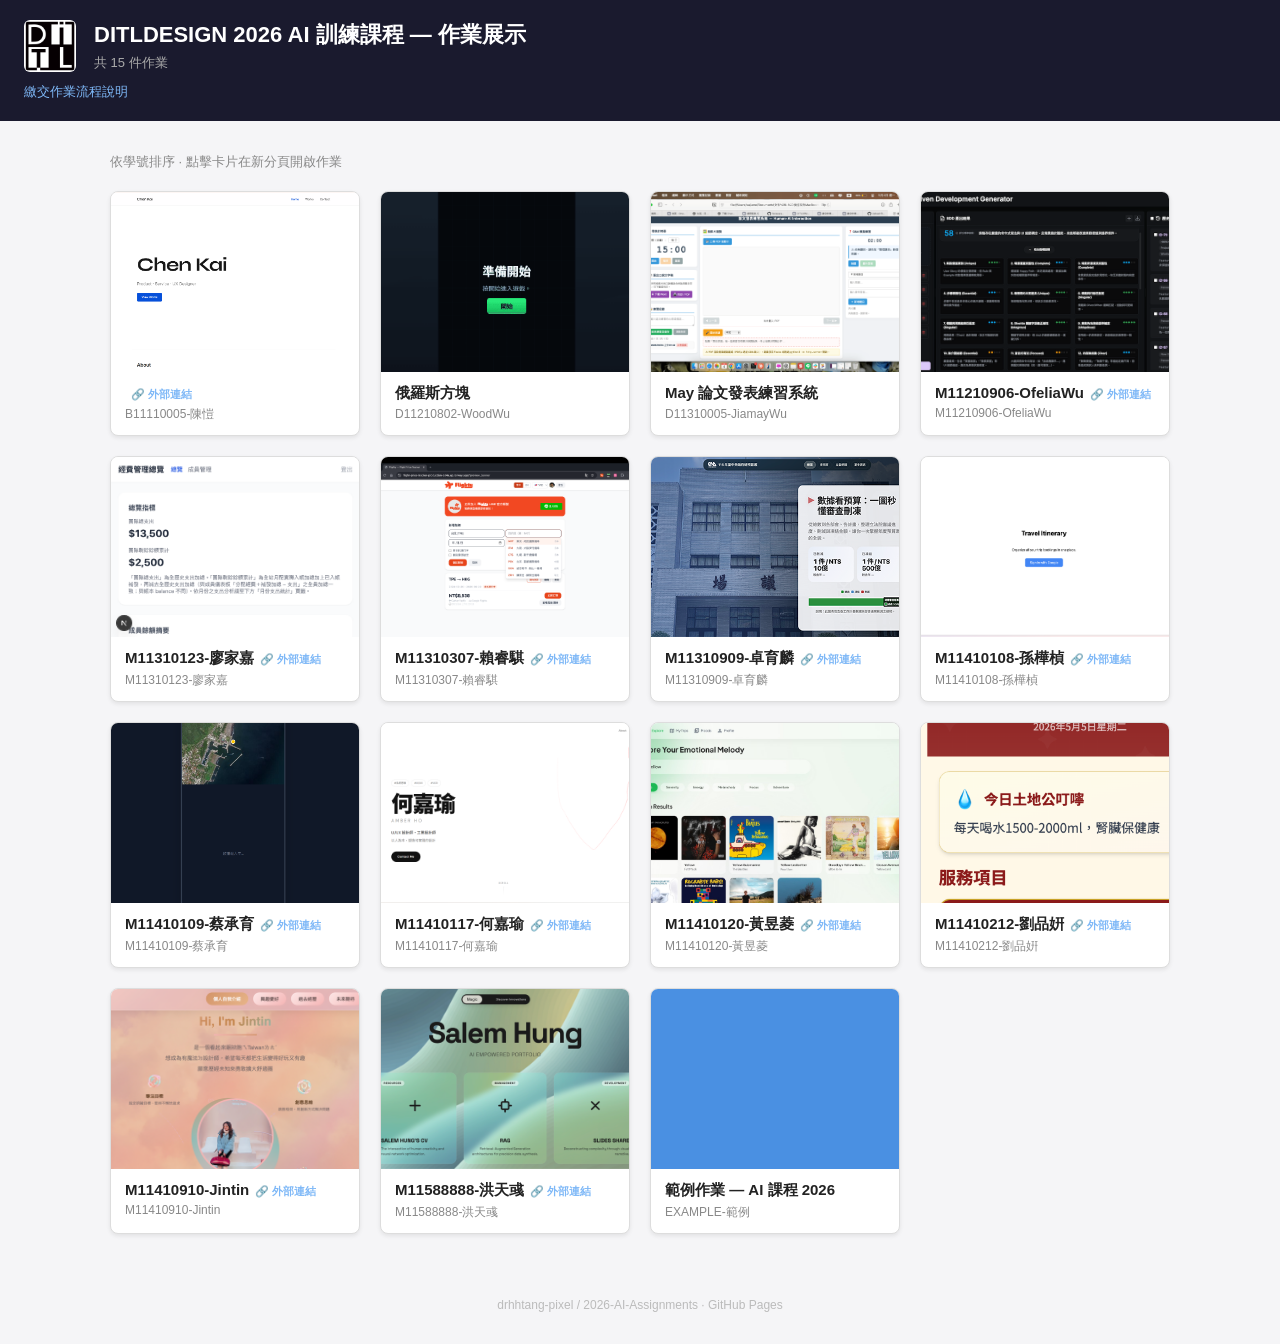
==== index.html @ 0e060fd6 "deploy: 17bbe5e4286318bedfdc7951fdcda284e363d14b" ====
<!DOCTYPE html>
<html lang="zh-Hant">
<head>
  <meta charset="UTF-8">
  <meta name="viewport" content="width=device-width,initial-scale=1">
  <title>DITLDESIGN 2026 AI 訓練課程 — 作業展示</title>
  <style>
    *, *::before, *::after { box-sizing: border-box; margin: 0; padding: 0; }
    body { font-family: -apple-system, BlinkMacSystemFont, "Segoe UI", sans-serif; background: #f5f5f7; color: #333; min-height: 100vh; }
    header { background: #1a1a2e; color: #fff; padding: 20px 24px; }
    header .header-inner { display: flex; align-items: center; gap: 18px; }
    header .logo { width: 52px; height: 52px; border-radius: 6px; flex-shrink: 0; }
    header .header-text h1 { font-size: 22px; font-weight: 700; margin-bottom: 4px; }
    header .header-text p { font-size: 13px; color: #aaa; }
    header nav { margin-top: 10px; }
    header nav a { color: #7eb8f7; font-size: 13px; text-decoration: none; margin-right: 20px; }
    header nav a:hover { text-decoration: underline; }
    main { max-width: 1100px; margin: 32px auto; padding: 0 20px; }
    .meta { font-size: 13px; color: #888; margin-bottom: 20px; }
    .grid { display: grid; grid-template-columns: repeat(auto-fill, minmax(240px, 1fr)); gap: 20px; }
    .empty { text-align: center; padding: 60px 20px; color: #aaa; font-size: 15px; }
    footer { text-align: center; padding: 32px 20px; font-size: 12px; color: #bbb; }
  </style>
</head>
<body>
  <header>
    <div class="header-inner">
      <img src="assets/logo.jpg" alt="DITLDESIGN" class="logo">
      <div class="header-text">
        <h1>DITLDESIGN 2026 AI 訓練課程 — 作業展示</h1>
        <p>共 15 件作業</p>
      </div>
    </div>
    <nav>
      <a href="git-guide.html">繳交作業流程說明</a>
    </nav>
  </header>
  <main>
    <p class="meta">依學號排序 · 點擊卡片在新分頁開啟作業</p>
    <div class="grid">
    <div style="border:1px solid #ddd;border-radius:8px;overflow:hidden;background:#fff;box-shadow:0 2px 4px rgba(0,0,0,.08);">
      <a href="https://chen-kai-cv-website-version-2.vercel.app" target="_blank" rel="noopener" style="display:block;text-decoration:none;color:inherit;">
        <img src="submissions/B11110005-陳愷/thumbnail.png" alt=" " style="width:100%;height:180px;object-fit:cover;display:block;">
        <div style="padding:12px 14px;">
          <div style="font-size:15px;font-weight:600;margin-bottom:4px;color:#222;"> <span style="font-size:11px;color:#7eb8f7;margin-left:6px;">🔗 外部連結</span></div>
          <div style="font-size:12px;color:#888;">B11110005-陳愷</div>
        </div>
      </a>
    </div>

    <div style="border:1px solid #ddd;border-radius:8px;overflow:hidden;background:#fff;box-shadow:0 2px 4px rgba(0,0,0,.08);">
      <a href="submissions/D11210802-WoodWu/index.html" target="_blank" rel="noopener" style="display:block;text-decoration:none;color:inherit;">
        <img src="submissions/D11210802-WoodWu/thumbnail.png" alt="&#20420;&#32645;&#26031;&#26041;&#22602;" style="width:100%;height:180px;object-fit:cover;display:block;">
        <div style="padding:12px 14px;">
          <div style="font-size:15px;font-weight:600;margin-bottom:4px;color:#222;">&#20420;&#32645;&#26031;&#26041;&#22602;</div>
          <div style="font-size:12px;color:#888;">D11210802-WoodWu</div>
        </div>
      </a>
    </div>

    <div style="border:1px solid #ddd;border-radius:8px;overflow:hidden;background:#fff;box-shadow:0 2px 4px rgba(0,0,0,.08);">
      <a href="submissions/D11310005-JiamayWu/index.html" target="_blank" rel="noopener" style="display:block;text-decoration:none;color:inherit;">
        <img src="submissions/D11310005-JiamayWu/thumbnail.png" alt="May 論文發表練習系統" style="width:100%;height:180px;object-fit:cover;display:block;">
        <div style="padding:12px 14px;">
          <div style="font-size:15px;font-weight:600;margin-bottom:4px;color:#222;">May 論文發表練習系統</div>
          <div style="font-size:12px;color:#888;">D11310005-JiamayWu</div>
        </div>
      </a>
    </div>

    <div style="border:1px solid #ddd;border-radius:8px;overflow:hidden;background:#fff;box-shadow:0 2px 4px rgba(0,0,0,.08);">
      <a href="https://bdd-qa-assessment2605.onrender.com" target="_blank" rel="noopener" style="display:block;text-decoration:none;color:inherit;">
        <img src="submissions/M11210906-OfeliaWu/thumbnail.png" alt="M11210906-OfeliaWu" style="width:100%;height:180px;object-fit:cover;display:block;">
        <div style="padding:12px 14px;">
          <div style="font-size:15px;font-weight:600;margin-bottom:4px;color:#222;">M11210906-OfeliaWu<span style="font-size:11px;color:#7eb8f7;margin-left:6px;">🔗 外部連結</span></div>
          <div style="font-size:12px;color:#888;">M11210906-OfeliaWu</div>
        </div>
      </a>
    </div>

    <div style="border:1px solid #ddd;border-radius:8px;overflow:hidden;background:#fff;box-shadow:0 2px 4px rgba(0,0,0,.08);">
      <a href="https://team-budget-202605.vercel.app/login" target="_blank" rel="noopener" style="display:block;text-decoration:none;color:inherit;">
        <img src="submissions/M11310123-廖家嘉/thumbnail.png" alt="M11310123-廖家嘉" style="width:100%;height:180px;object-fit:cover;display:block;">
        <div style="padding:12px 14px;">
          <div style="font-size:15px;font-weight:600;margin-bottom:4px;color:#222;">M11310123-廖家嘉<span style="font-size:11px;color:#7eb8f7;margin-left:6px;">🔗 外部連結</span></div>
          <div style="font-size:12px;color:#888;">M11310123-廖家嘉</div>
        </div>
      </a>
    </div>

    <div style="border:1px solid #ddd;border-radius:8px;overflow:hidden;background:#fff;box-shadow:0 2px 4px rgba(0,0,0,.08);">
      <a href="https://flight-price-tracker-production-e34e.up.railway.app/" target="_blank" rel="noopener" style="display:block;text-decoration:none;color:inherit;">
        <img src="submissions/M11310307-賴睿騏/thumbnail.png" alt="M11310307-賴睿騏" style="width:100%;height:180px;object-fit:cover;display:block;">
        <div style="padding:12px 14px;">
          <div style="font-size:15px;font-weight:600;margin-bottom:4px;color:#222;">M11310307-賴睿騏<span style="font-size:11px;color:#7eb8f7;margin-left:6px;">🔗 外部連結</span></div>
          <div style="font-size:12px;color:#888;">M11310307-賴睿騏</div>
        </div>
      </a>
    </div>

    <div style="border:1px solid #ddd;border-radius:8px;overflow:hidden;background:#fff;box-shadow:0 2px 4px rgba(0,0,0,.08);">
      <a href="https://ke22.github.io/20260310_govBudget/" target="_blank" rel="noopener" style="display:block;text-decoration:none;color:inherit;">
        <img src="submissions/M11310909-卓育麟/thumbnail.png" alt="M11310909-卓育麟" style="width:100%;height:180px;object-fit:cover;display:block;">
        <div style="padding:12px 14px;">
          <div style="font-size:15px;font-weight:600;margin-bottom:4px;color:#222;">M11310909-卓育麟<span style="font-size:11px;color:#7eb8f7;margin-left:6px;">🔗 外部連結</span></div>
          <div style="font-size:12px;color:#888;">M11310909-卓育麟</div>
        </div>
      </a>
    </div>

    <div style="border:1px solid #ddd;border-radius:8px;overflow:hidden;background:#fff;box-shadow:0 2px 4px rgba(0,0,0,.08);">
      <a href="https://travel-itinerary-web-3cyq-bn90x1hge-jenny0410-s-projects1.vercel.app" target="_blank" rel="noopener" style="display:block;text-decoration:none;color:inherit;">
        <img src="submissions/M11410108-孫樺楨/thumbnail.png" alt="M11410108-孫樺楨" style="width:100%;height:180px;object-fit:cover;display:block;">
        <div style="padding:12px 14px;">
          <div style="font-size:15px;font-weight:600;margin-bottom:4px;color:#222;">M11410108-孫樺楨<span style="font-size:11px;color:#7eb8f7;margin-left:6px;">🔗 外部連結</span></div>
          <div style="font-size:12px;color:#888;">M11410108-孫樺楨</div>
        </div>
      </a>
    </div>

    <div style="border:1px solid #ddd;border-radius:8px;overflow:hidden;background:#fff;box-shadow:0 2px 4px rgba(0,0,0,.08);">
      <a href="https://github.com/RaymundTsai0929/Surf-decision-app-test" target="_blank" rel="noopener" style="display:block;text-decoration:none;color:inherit;">
        <img src="submissions/M11410109-蔡承育/thumbnail.png" alt="M11410109-蔡承育" style="width:100%;height:180px;object-fit:cover;display:block;">
        <div style="padding:12px 14px;">
          <div style="font-size:15px;font-weight:600;margin-bottom:4px;color:#222;">M11410109-蔡承育<span style="font-size:11px;color:#7eb8f7;margin-left:6px;">🔗 外部連結</span></div>
          <div style="font-size:12px;color:#888;">M11410109-蔡承育</div>
        </div>
      </a>
    </div>

    <div style="border:1px solid #ddd;border-radius:8px;overflow:hidden;background:#fff;box-shadow:0 2px 4px rgba(0,0,0,.08);">
      <a href="https://amberho-cv-2026.vercel.app/" target="_blank" rel="noopener" style="display:block;text-decoration:none;color:inherit;">
        <img src="submissions/M11410117-何嘉瑜/thumbnail.png" alt="M11410117-何嘉瑜" style="width:100%;height:180px;object-fit:cover;display:block;">
        <div style="padding:12px 14px;">
          <div style="font-size:15px;font-weight:600;margin-bottom:4px;color:#222;">M11410117-何嘉瑜<span style="font-size:11px;color:#7eb8f7;margin-left:6px;">🔗 外部連結</span></div>
          <div style="font-size:12px;color:#888;">M11410117-何嘉瑜</div>
        </div>
      </a>
    </div>

    <div style="border:1px solid #ddd;border-radius:8px;overflow:hidden;background:#fff;box-shadow:0 2px 4px rgba(0,0,0,.08);">
      <a href="https://moodrepository.vercel.app/" target="_blank" rel="noopener" style="display:block;text-decoration:none;color:inherit;">
        <img src="submissions/M11410120-黃昱菱/thumbnail.png" alt="M11410120-黃昱菱" style="width:100%;height:180px;object-fit:cover;display:block;">
        <div style="padding:12px 14px;">
          <div style="font-size:15px;font-weight:600;margin-bottom:4px;color:#222;">M11410120-黃昱菱<span style="font-size:11px;color:#7eb8f7;margin-left:6px;">🔗 外部連結</span></div>
          <div style="font-size:12px;color:#888;">M11410120-黃昱菱</div>
        </div>
      </a>
    </div>

    <div style="border:1px solid #ddd;border-radius:8px;overflow:hidden;background:#fff;box-shadow:0 2px 4px rgba(0,0,0,.08);">
      <a href="https://religion-green.vercel.app" target="_blank" rel="noopener" style="display:block;text-decoration:none;color:inherit;">
        <img src="submissions/M11410212-劉品姸/thumbnail.png" alt="M11410212-劉品姸" style="width:100%;height:180px;object-fit:cover;display:block;">
        <div style="padding:12px 14px;">
          <div style="font-size:15px;font-weight:600;margin-bottom:4px;color:#222;">M11410212-劉品姸<span style="font-size:11px;color:#7eb8f7;margin-left:6px;">🔗 外部連結</span></div>
          <div style="font-size:12px;color:#888;">M11410212-劉品姸</div>
        </div>
      </a>
    </div>

    <div style="border:1px solid #ddd;border-radius:8px;overflow:hidden;background:#fff;box-shadow:0 2px 4px rgba(0,0,0,.08);">
      <a href="https://jintin-cv.vercel.app" target="_blank" rel="noopener" style="display:block;text-decoration:none;color:inherit;">
        <img src="submissions/M11410910-Jintin/thumbnail.png" alt="M11410910-Jintin" style="width:100%;height:180px;object-fit:cover;display:block;">
        <div style="padding:12px 14px;">
          <div style="font-size:15px;font-weight:600;margin-bottom:4px;color:#222;">M11410910-Jintin<span style="font-size:11px;color:#7eb8f7;margin-left:6px;">🔗 外部連結</span></div>
          <div style="font-size:12px;color:#888;">M11410910-Jintin</div>
        </div>
      </a>
    </div>

    <div style="border:1px solid #ddd;border-radius:8px;overflow:hidden;background:#fff;box-shadow:0 2px 4px rgba(0,0,0,.08);">
      <a href="https://salemhung-ai.netlify.app/" target="_blank" rel="noopener" style="display:block;text-decoration:none;color:inherit;">
        <img src="submissions/M11588888-洪天彧/thumbnail.png" alt="M11588888-洪天彧" style="width:100%;height:180px;object-fit:cover;display:block;">
        <div style="padding:12px 14px;">
          <div style="font-size:15px;font-weight:600;margin-bottom:4px;color:#222;">M11588888-洪天彧<span style="font-size:11px;color:#7eb8f7;margin-left:6px;">🔗 外部連結</span></div>
          <div style="font-size:12px;color:#888;">M11588888-洪天彧</div>
        </div>
      </a>
    </div>

    <div style="border:1px solid #ddd;border-radius:8px;overflow:hidden;background:#fff;box-shadow:0 2px 4px rgba(0,0,0,.08);">
      <a href="submissions/EXAMPLE-範例/index.html" target="_blank" rel="noopener" style="display:block;text-decoration:none;color:inherit;">
        <img src="submissions/EXAMPLE-範例/thumbnail.png" alt="範例作業 — AI 課程 2026" style="width:100%;height:180px;object-fit:cover;display:block;">
        <div style="padding:12px 14px;">
          <div style="font-size:15px;font-weight:600;margin-bottom:4px;color:#222;">範例作業 — AI 課程 2026</div>
          <div style="font-size:12px;color:#888;">EXAMPLE-範例</div>
        </div>
      </a>
    </div>
    </div>
  </main>
  <footer>drhhtang-pixel / 2026-AI-Assignments · GitHub Pages</footer>
</body>
</html>
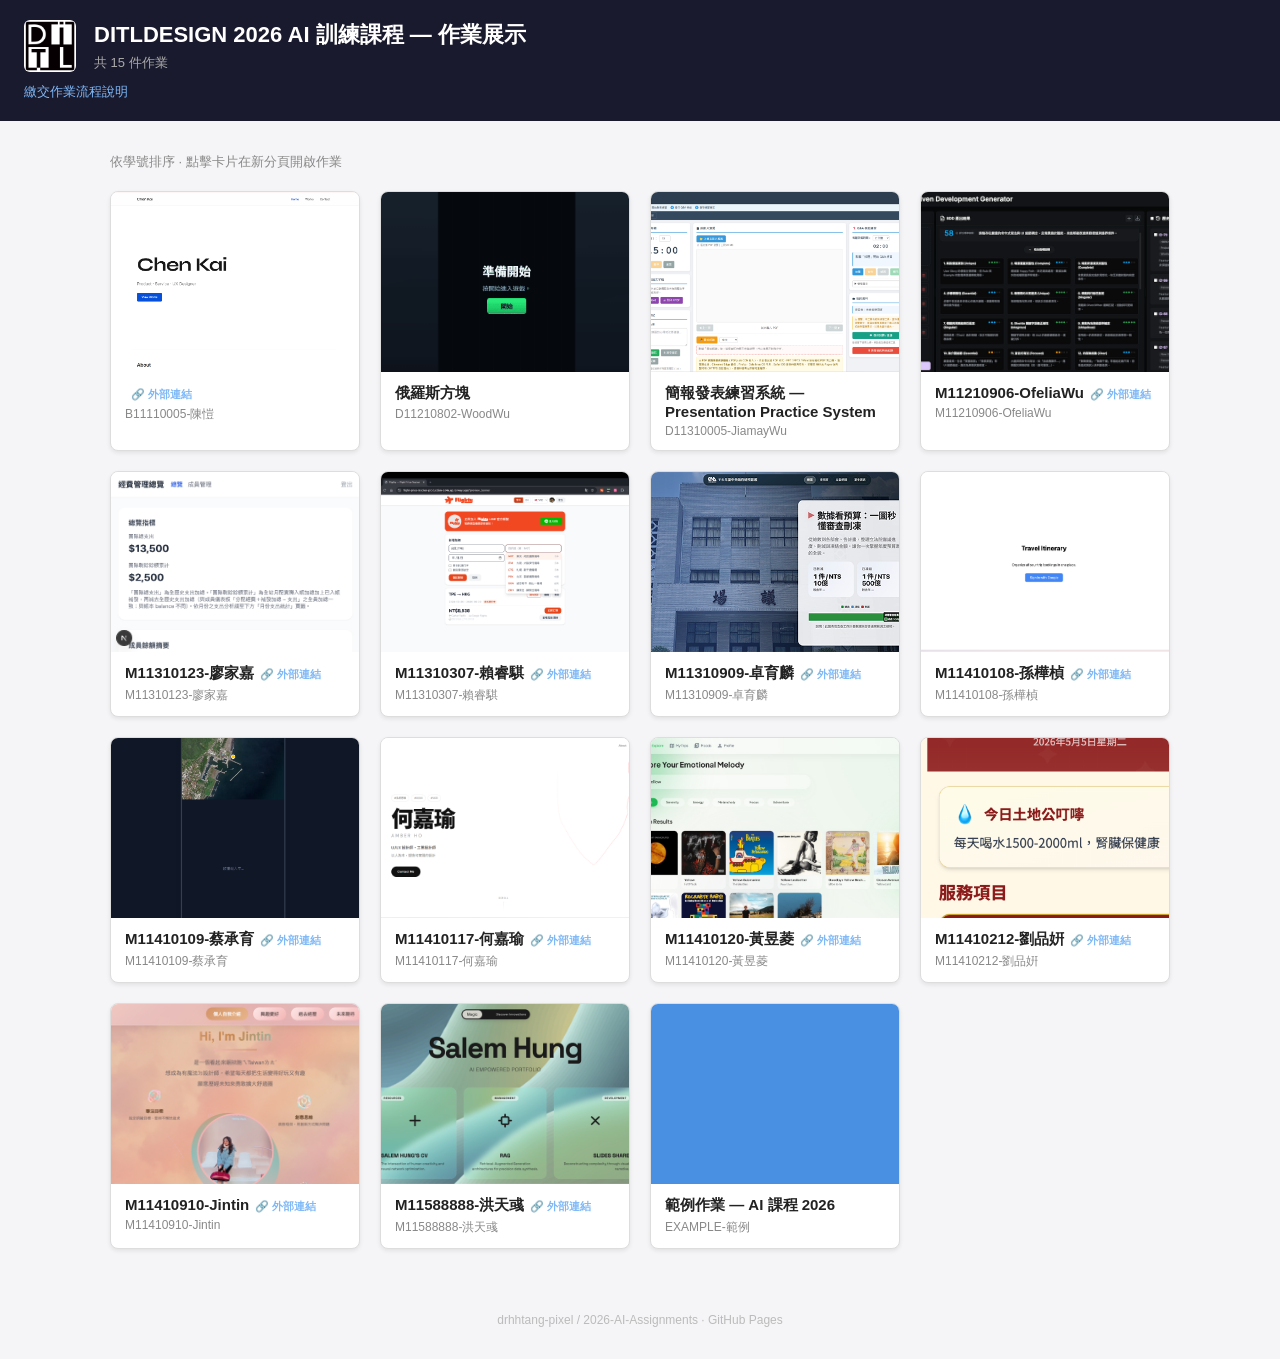
==== commit 930b8cf5: "deploy: c1079320b9a949faf0e5553ecdd1f0a1ace5d79a" ====
--- a/index.html
+++ b/index.html
@@ -60,9 +60,9 @@
 
     <div style="border:1px solid #ddd;border-radius:8px;overflow:hidden;background:#fff;box-shadow:0 2px 4px rgba(0,0,0,.08);">
       <a href="submissions/D11310005-JiamayWu/index.html" target="_blank" rel="noopener" style="display:block;text-decoration:none;color:inherit;">
-        <img src="submissions/D11310005-JiamayWu/thumbnail.png" alt="May 論文發表練習系統" style="width:100%;height:180px;object-fit:cover;display:block;">
+        <img src="submissions/D11310005-JiamayWu/thumbnail.png" alt="簡報發表練習系統 — Presentation Practice System" style="width:100%;height:180px;object-fit:cover;display:block;">
         <div style="padding:12px 14px;">
-          <div style="font-size:15px;font-weight:600;margin-bottom:4px;color:#222;">May 論文發表練習系統</div>
+          <div style="font-size:15px;font-weight:600;margin-bottom:4px;color:#222;">簡報發表練習系統 — Presentation Practice System</div>
           <div style="font-size:12px;color:#888;">D11310005-JiamayWu</div>
         </div>
       </a>
@@ -119,7 +119,7 @@
     </div>
 
     <div style="border:1px solid #ddd;border-radius:8px;overflow:hidden;background:#fff;box-shadow:0 2px 4px rgba(0,0,0,.08);">
-      <a href="https://github.com/RaymundTsai0929/Surf-decision-app-test" target="_blank" rel="noopener" style="display:block;text-decoration:none;color:inherit;">
+      <a href="https://raymundtsai0929.github.io/Surf-decision-app-test/" target="_blank" rel="noopener" style="display:block;text-decoration:none;color:inherit;">
         <img src="submissions/M11410109-蔡承育/thumbnail.png" alt="M11410109-蔡承育" style="width:100%;height:180px;object-fit:cover;display:block;">
         <div style="padding:12px 14px;">
           <div style="font-size:15px;font-weight:600;margin-bottom:4px;color:#222;">M11410109-蔡承育<span style="font-size:11px;color:#7eb8f7;margin-left:6px;">🔗 外部連結</span></div>
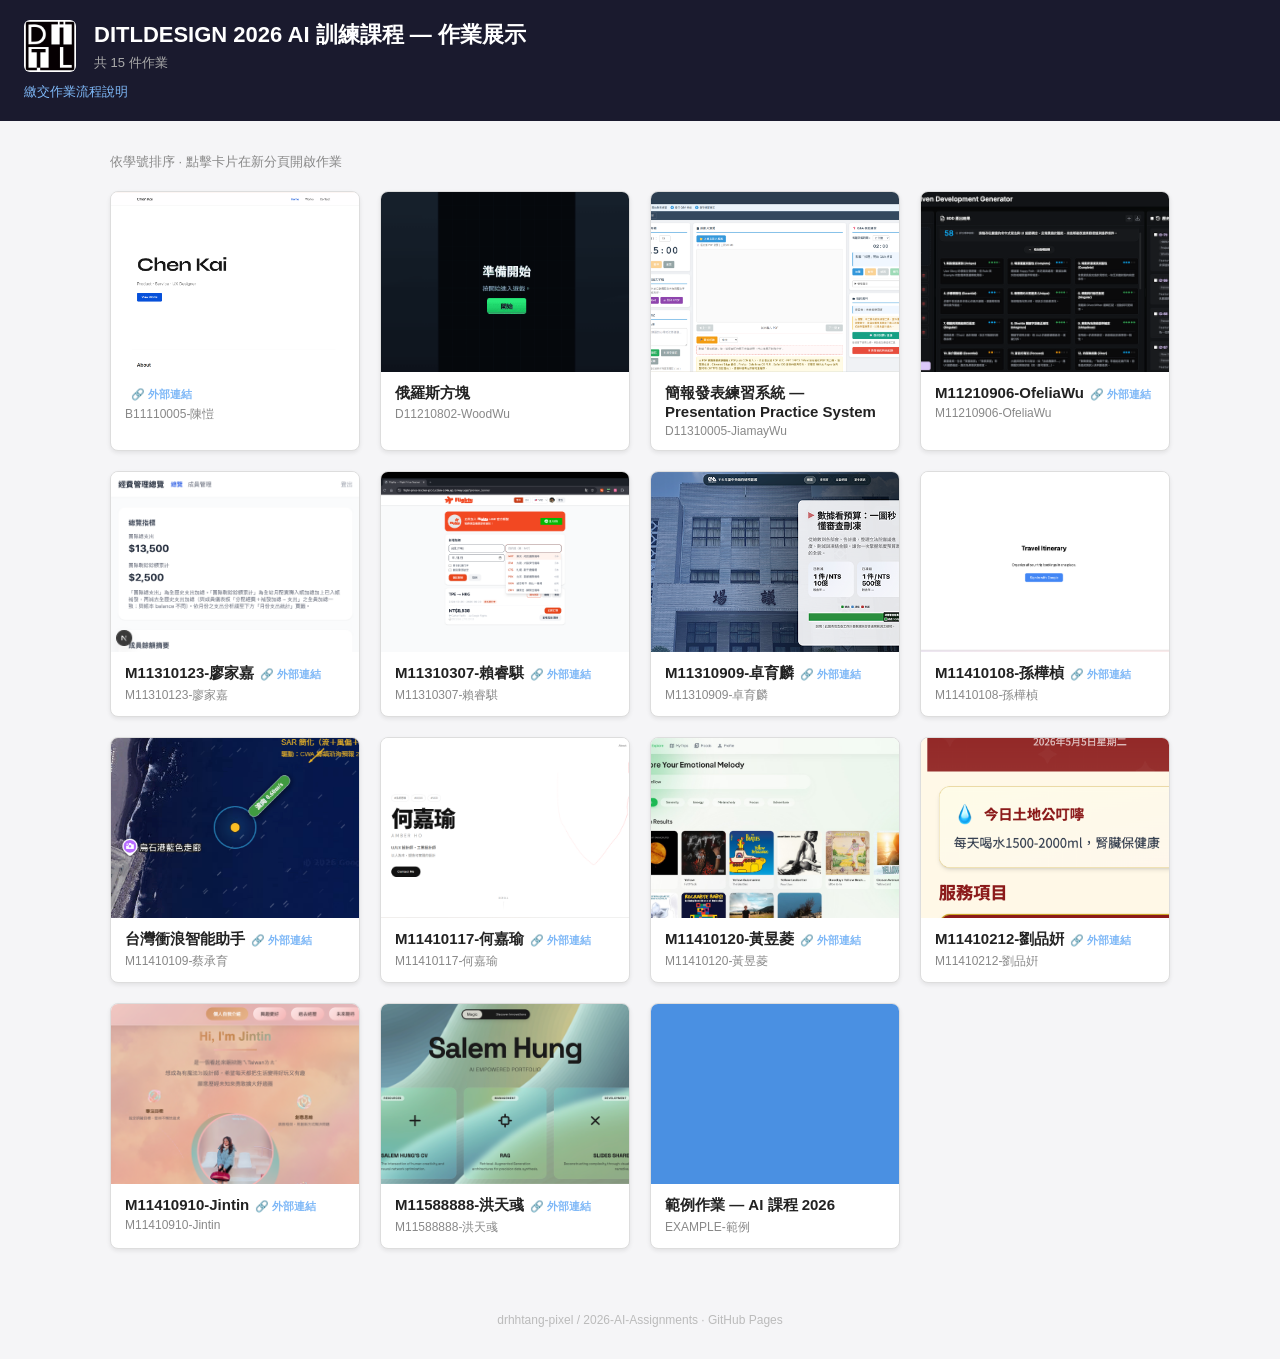
==== commit e8609650: "deploy: 29e94fcdbc764644521d5ad9dd411fb7b1e4880a" ====
--- a/index.html
+++ b/index.html
@@ -119,10 +119,10 @@
     </div>
 
     <div style="border:1px solid #ddd;border-radius:8px;overflow:hidden;background:#fff;box-shadow:0 2px 4px rgba(0,0,0,.08);">
-      <a href="https://raymundtsai0929.github.io/Surf-decision-app-test/" target="_blank" rel="noopener" style="display:block;text-decoration:none;color:inherit;">
-        <img src="submissions/M11410109-蔡承育/thumbnail.png" alt="M11410109-蔡承育" style="width:100%;height:180px;object-fit:cover;display:block;">
+      <a href="https://w1-surf-streamlit.onrender.com" target="_blank" rel="noopener" style="display:block;text-decoration:none;color:inherit;">
+        <img src="submissions/M11410109-蔡承育/thumbnail.png" alt="台灣衝浪智能助手" style="width:100%;height:180px;object-fit:cover;display:block;">
         <div style="padding:12px 14px;">
-          <div style="font-size:15px;font-weight:600;margin-bottom:4px;color:#222;">M11410109-蔡承育<span style="font-size:11px;color:#7eb8f7;margin-left:6px;">🔗 外部連結</span></div>
+          <div style="font-size:15px;font-weight:600;margin-bottom:4px;color:#222;">台灣衝浪智能助手<span style="font-size:11px;color:#7eb8f7;margin-left:6px;">🔗 外部連結</span></div>
           <div style="font-size:12px;color:#888;">M11410109-蔡承育</div>
         </div>
       </a>
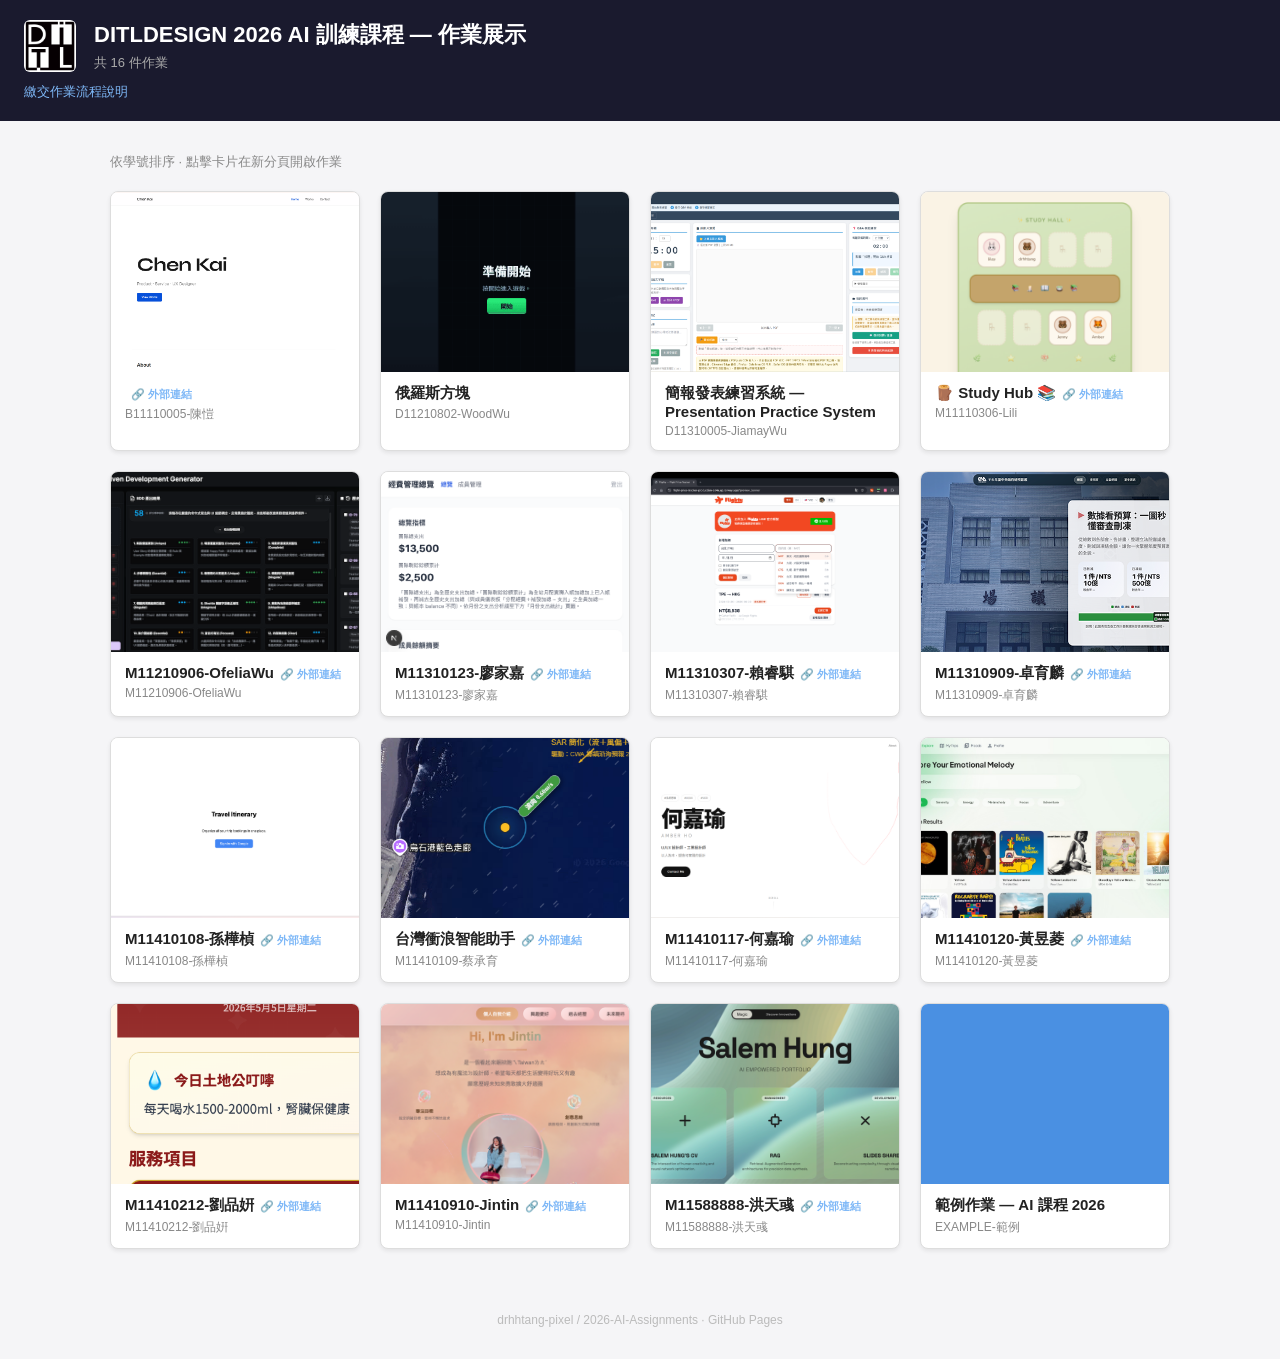
==== commit a425bfad: "deploy: 8e95c330ced66261dc4cd759c9712a5875bc1cd1" ====
--- a/index.html
+++ b/index.html
@@ -28,7 +28,7 @@
       <img src="assets/logo.jpg" alt="DITLDESIGN" class="logo">
       <div class="header-text">
         <h1>DITLDESIGN 2026 AI 訓練課程 — 作業展示</h1>
-        <p>共 15 件作業</p>
+        <p>共 16 件作業</p>
       </div>
     </div>
     <nav>
@@ -69,6 +69,16 @@
     </div>
 
     <div style="border:1px solid #ddd;border-radius:8px;overflow:hidden;background:#fff;box-shadow:0 2px 4px rgba(0,0,0,.08);">
+      <a href="https://cozy-studyhub.vercel.app/" target="_blank" rel="noopener" style="display:block;text-decoration:none;color:inherit;">
+        <img src="submissions/M11110306-Lili/thumbnail.png" alt="🪵 Study Hub 📚" style="width:100%;height:180px;object-fit:cover;display:block;">
+        <div style="padding:12px 14px;">
+          <div style="font-size:15px;font-weight:600;margin-bottom:4px;color:#222;">🪵 Study Hub 📚<span style="font-size:11px;color:#7eb8f7;margin-left:6px;">🔗 外部連結</span></div>
+          <div style="font-size:12px;color:#888;">M11110306-Lili</div>
+        </div>
+      </a>
+    </div>
+
+    <div style="border:1px solid #ddd;border-radius:8px;overflow:hidden;background:#fff;box-shadow:0 2px 4px rgba(0,0,0,.08);">
       <a href="https://bdd-qa-assessment2605.onrender.com" target="_blank" rel="noopener" style="display:block;text-decoration:none;color:inherit;">
         <img src="submissions/M11210906-OfeliaWu/thumbnail.png" alt="M11210906-OfeliaWu" style="width:100%;height:180px;object-fit:cover;display:block;">
         <div style="padding:12px 14px;">
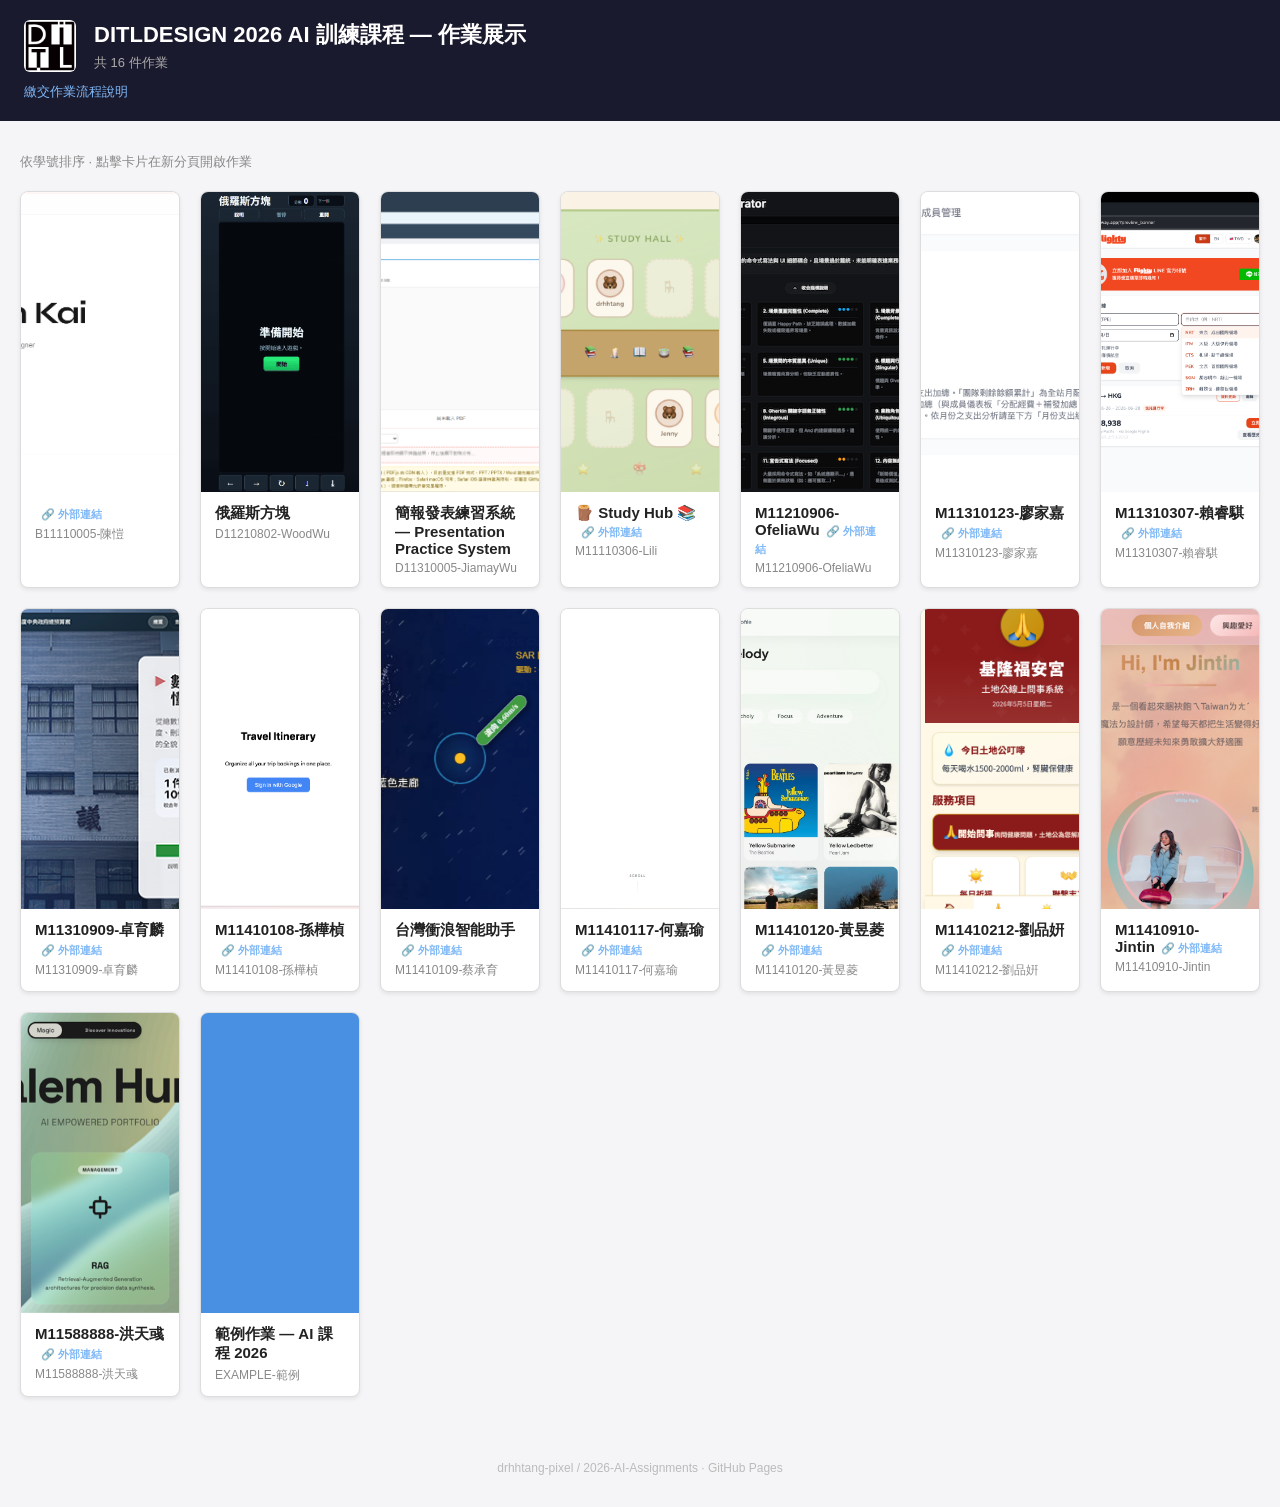
==== commit a16f3876: "deploy: 93e2acfd1d6f6ce8a49c905bb62ba86b9974d4e6" ====
--- a/index.html
+++ b/index.html
@@ -15,9 +15,9 @@
     header nav { margin-top: 10px; }
     header nav a { color: #7eb8f7; font-size: 13px; text-decoration: none; margin-right: 20px; }
     header nav a:hover { text-decoration: underline; }
-    main { max-width: 1100px; margin: 32px auto; padding: 0 20px; }
+    main { max-width: 1600px; margin: 32px auto; padding: 0 20px; }
     .meta { font-size: 13px; color: #888; margin-bottom: 20px; }
-    .grid { display: grid; grid-template-columns: repeat(auto-fill, minmax(240px, 1fr)); gap: 20px; }
+    .grid { display: grid; grid-template-columns: repeat(auto-fill, minmax(160px, 1fr)); gap: 20px; }
     .empty { text-align: center; padding: 60px 20px; color: #aaa; font-size: 15px; }
     footer { text-align: center; padding: 32px 20px; font-size: 12px; color: #bbb; }
   </style>
@@ -40,7 +40,7 @@
     <div class="grid">
     <div style="border:1px solid #ddd;border-radius:8px;overflow:hidden;background:#fff;box-shadow:0 2px 4px rgba(0,0,0,.08);">
       <a href="https://chen-kai-cv-website-version-2.vercel.app" target="_blank" rel="noopener" style="display:block;text-decoration:none;color:inherit;">
-        <img src="submissions/B11110005-陳愷/thumbnail.png" alt=" " style="width:100%;height:180px;object-fit:cover;display:block;">
+        <img src="submissions/B11110005-陳愷/thumbnail.png" alt=" " style="width:100%;height:300px;object-fit:cover;display:block;">
         <div style="padding:12px 14px;">
           <div style="font-size:15px;font-weight:600;margin-bottom:4px;color:#222;"> <span style="font-size:11px;color:#7eb8f7;margin-left:6px;">🔗 外部連結</span></div>
           <div style="font-size:12px;color:#888;">B11110005-陳愷</div>
@@ -50,7 +50,7 @@
 
     <div style="border:1px solid #ddd;border-radius:8px;overflow:hidden;background:#fff;box-shadow:0 2px 4px rgba(0,0,0,.08);">
       <a href="submissions/D11210802-WoodWu/index.html" target="_blank" rel="noopener" style="display:block;text-decoration:none;color:inherit;">
-        <img src="submissions/D11210802-WoodWu/thumbnail.png" alt="&#20420;&#32645;&#26031;&#26041;&#22602;" style="width:100%;height:180px;object-fit:cover;display:block;">
+        <img src="submissions/D11210802-WoodWu/thumbnail.png" alt="&#20420;&#32645;&#26031;&#26041;&#22602;" style="width:100%;height:300px;object-fit:cover;display:block;">
         <div style="padding:12px 14px;">
           <div style="font-size:15px;font-weight:600;margin-bottom:4px;color:#222;">&#20420;&#32645;&#26031;&#26041;&#22602;</div>
           <div style="font-size:12px;color:#888;">D11210802-WoodWu</div>
@@ -60,7 +60,7 @@
 
     <div style="border:1px solid #ddd;border-radius:8px;overflow:hidden;background:#fff;box-shadow:0 2px 4px rgba(0,0,0,.08);">
       <a href="submissions/D11310005-JiamayWu/index.html" target="_blank" rel="noopener" style="display:block;text-decoration:none;color:inherit;">
-        <img src="submissions/D11310005-JiamayWu/thumbnail.png" alt="簡報發表練習系統 — Presentation Practice System" style="width:100%;height:180px;object-fit:cover;display:block;">
+        <img src="submissions/D11310005-JiamayWu/thumbnail.png" alt="簡報發表練習系統 — Presentation Practice System" style="width:100%;height:300px;object-fit:cover;display:block;">
         <div style="padding:12px 14px;">
           <div style="font-size:15px;font-weight:600;margin-bottom:4px;color:#222;">簡報發表練習系統 — Presentation Practice System</div>
           <div style="font-size:12px;color:#888;">D11310005-JiamayWu</div>
@@ -70,7 +70,7 @@
 
     <div style="border:1px solid #ddd;border-radius:8px;overflow:hidden;background:#fff;box-shadow:0 2px 4px rgba(0,0,0,.08);">
       <a href="https://cozy-studyhub.vercel.app/" target="_blank" rel="noopener" style="display:block;text-decoration:none;color:inherit;">
-        <img src="submissions/M11110306-Lili/thumbnail.png" alt="🪵 Study Hub 📚" style="width:100%;height:180px;object-fit:cover;display:block;">
+        <img src="submissions/M11110306-Lili/thumbnail.png" alt="🪵 Study Hub 📚" style="width:100%;height:300px;object-fit:cover;display:block;">
         <div style="padding:12px 14px;">
           <div style="font-size:15px;font-weight:600;margin-bottom:4px;color:#222;">🪵 Study Hub 📚<span style="font-size:11px;color:#7eb8f7;margin-left:6px;">🔗 外部連結</span></div>
           <div style="font-size:12px;color:#888;">M11110306-Lili</div>
@@ -80,7 +80,7 @@
 
     <div style="border:1px solid #ddd;border-radius:8px;overflow:hidden;background:#fff;box-shadow:0 2px 4px rgba(0,0,0,.08);">
       <a href="https://bdd-qa-assessment2605.onrender.com" target="_blank" rel="noopener" style="display:block;text-decoration:none;color:inherit;">
-        <img src="submissions/M11210906-OfeliaWu/thumbnail.png" alt="M11210906-OfeliaWu" style="width:100%;height:180px;object-fit:cover;display:block;">
+        <img src="submissions/M11210906-OfeliaWu/thumbnail.png" alt="M11210906-OfeliaWu" style="width:100%;height:300px;object-fit:cover;display:block;">
         <div style="padding:12px 14px;">
           <div style="font-size:15px;font-weight:600;margin-bottom:4px;color:#222;">M11210906-OfeliaWu<span style="font-size:11px;color:#7eb8f7;margin-left:6px;">🔗 外部連結</span></div>
           <div style="font-size:12px;color:#888;">M11210906-OfeliaWu</div>
@@ -90,7 +90,7 @@
 
     <div style="border:1px solid #ddd;border-radius:8px;overflow:hidden;background:#fff;box-shadow:0 2px 4px rgba(0,0,0,.08);">
       <a href="https://team-budget-202605.vercel.app/login" target="_blank" rel="noopener" style="display:block;text-decoration:none;color:inherit;">
-        <img src="submissions/M11310123-廖家嘉/thumbnail.png" alt="M11310123-廖家嘉" style="width:100%;height:180px;object-fit:cover;display:block;">
+        <img src="submissions/M11310123-廖家嘉/thumbnail.png" alt="M11310123-廖家嘉" style="width:100%;height:300px;object-fit:cover;display:block;">
         <div style="padding:12px 14px;">
           <div style="font-size:15px;font-weight:600;margin-bottom:4px;color:#222;">M11310123-廖家嘉<span style="font-size:11px;color:#7eb8f7;margin-left:6px;">🔗 外部連結</span></div>
           <div style="font-size:12px;color:#888;">M11310123-廖家嘉</div>
@@ -100,7 +100,7 @@
 
     <div style="border:1px solid #ddd;border-radius:8px;overflow:hidden;background:#fff;box-shadow:0 2px 4px rgba(0,0,0,.08);">
       <a href="https://flight-price-tracker-production-e34e.up.railway.app/" target="_blank" rel="noopener" style="display:block;text-decoration:none;color:inherit;">
-        <img src="submissions/M11310307-賴睿騏/thumbnail.png" alt="M11310307-賴睿騏" style="width:100%;height:180px;object-fit:cover;display:block;">
+        <img src="submissions/M11310307-賴睿騏/thumbnail.png" alt="M11310307-賴睿騏" style="width:100%;height:300px;object-fit:cover;display:block;">
         <div style="padding:12px 14px;">
           <div style="font-size:15px;font-weight:600;margin-bottom:4px;color:#222;">M11310307-賴睿騏<span style="font-size:11px;color:#7eb8f7;margin-left:6px;">🔗 外部連結</span></div>
           <div style="font-size:12px;color:#888;">M11310307-賴睿騏</div>
@@ -110,7 +110,7 @@
 
     <div style="border:1px solid #ddd;border-radius:8px;overflow:hidden;background:#fff;box-shadow:0 2px 4px rgba(0,0,0,.08);">
       <a href="https://ke22.github.io/20260310_govBudget/" target="_blank" rel="noopener" style="display:block;text-decoration:none;color:inherit;">
-        <img src="submissions/M11310909-卓育麟/thumbnail.png" alt="M11310909-卓育麟" style="width:100%;height:180px;object-fit:cover;display:block;">
+        <img src="submissions/M11310909-卓育麟/thumbnail.png" alt="M11310909-卓育麟" style="width:100%;height:300px;object-fit:cover;display:block;">
         <div style="padding:12px 14px;">
           <div style="font-size:15px;font-weight:600;margin-bottom:4px;color:#222;">M11310909-卓育麟<span style="font-size:11px;color:#7eb8f7;margin-left:6px;">🔗 外部連結</span></div>
           <div style="font-size:12px;color:#888;">M11310909-卓育麟</div>
@@ -120,7 +120,7 @@
 
     <div style="border:1px solid #ddd;border-radius:8px;overflow:hidden;background:#fff;box-shadow:0 2px 4px rgba(0,0,0,.08);">
       <a href="https://travel-itinerary-web-3cyq-bn90x1hge-jenny0410-s-projects1.vercel.app" target="_blank" rel="noopener" style="display:block;text-decoration:none;color:inherit;">
-        <img src="submissions/M11410108-孫樺楨/thumbnail.png" alt="M11410108-孫樺楨" style="width:100%;height:180px;object-fit:cover;display:block;">
+        <img src="submissions/M11410108-孫樺楨/thumbnail.png" alt="M11410108-孫樺楨" style="width:100%;height:300px;object-fit:cover;display:block;">
         <div style="padding:12px 14px;">
           <div style="font-size:15px;font-weight:600;margin-bottom:4px;color:#222;">M11410108-孫樺楨<span style="font-size:11px;color:#7eb8f7;margin-left:6px;">🔗 外部連結</span></div>
           <div style="font-size:12px;color:#888;">M11410108-孫樺楨</div>
@@ -130,7 +130,7 @@
 
     <div style="border:1px solid #ddd;border-radius:8px;overflow:hidden;background:#fff;box-shadow:0 2px 4px rgba(0,0,0,.08);">
       <a href="https://w1-surf-streamlit.onrender.com" target="_blank" rel="noopener" style="display:block;text-decoration:none;color:inherit;">
-        <img src="submissions/M11410109-蔡承育/thumbnail.png" alt="台灣衝浪智能助手" style="width:100%;height:180px;object-fit:cover;display:block;">
+        <img src="submissions/M11410109-蔡承育/thumbnail.png" alt="台灣衝浪智能助手" style="width:100%;height:300px;object-fit:cover;display:block;">
         <div style="padding:12px 14px;">
           <div style="font-size:15px;font-weight:600;margin-bottom:4px;color:#222;">台灣衝浪智能助手<span style="font-size:11px;color:#7eb8f7;margin-left:6px;">🔗 外部連結</span></div>
           <div style="font-size:12px;color:#888;">M11410109-蔡承育</div>
@@ -140,7 +140,7 @@
 
     <div style="border:1px solid #ddd;border-radius:8px;overflow:hidden;background:#fff;box-shadow:0 2px 4px rgba(0,0,0,.08);">
       <a href="https://amberho-cv-2026.vercel.app/" target="_blank" rel="noopener" style="display:block;text-decoration:none;color:inherit;">
-        <img src="submissions/M11410117-何嘉瑜/thumbnail.png" alt="M11410117-何嘉瑜" style="width:100%;height:180px;object-fit:cover;display:block;">
+        <img src="submissions/M11410117-何嘉瑜/thumbnail.png" alt="M11410117-何嘉瑜" style="width:100%;height:300px;object-fit:cover;display:block;">
         <div style="padding:12px 14px;">
           <div style="font-size:15px;font-weight:600;margin-bottom:4px;color:#222;">M11410117-何嘉瑜<span style="font-size:11px;color:#7eb8f7;margin-left:6px;">🔗 外部連結</span></div>
           <div style="font-size:12px;color:#888;">M11410117-何嘉瑜</div>
@@ -150,7 +150,7 @@
 
     <div style="border:1px solid #ddd;border-radius:8px;overflow:hidden;background:#fff;box-shadow:0 2px 4px rgba(0,0,0,.08);">
       <a href="https://moodrepository.vercel.app/" target="_blank" rel="noopener" style="display:block;text-decoration:none;color:inherit;">
-        <img src="submissions/M11410120-黃昱菱/thumbnail.png" alt="M11410120-黃昱菱" style="width:100%;height:180px;object-fit:cover;display:block;">
+        <img src="submissions/M11410120-黃昱菱/thumbnail.png" alt="M11410120-黃昱菱" style="width:100%;height:300px;object-fit:cover;display:block;">
         <div style="padding:12px 14px;">
           <div style="font-size:15px;font-weight:600;margin-bottom:4px;color:#222;">M11410120-黃昱菱<span style="font-size:11px;color:#7eb8f7;margin-left:6px;">🔗 外部連結</span></div>
           <div style="font-size:12px;color:#888;">M11410120-黃昱菱</div>
@@ -160,7 +160,7 @@
 
     <div style="border:1px solid #ddd;border-radius:8px;overflow:hidden;background:#fff;box-shadow:0 2px 4px rgba(0,0,0,.08);">
       <a href="https://religion-green.vercel.app" target="_blank" rel="noopener" style="display:block;text-decoration:none;color:inherit;">
-        <img src="submissions/M11410212-劉品姸/thumbnail.png" alt="M11410212-劉品姸" style="width:100%;height:180px;object-fit:cover;display:block;">
+        <img src="submissions/M11410212-劉品姸/thumbnail.png" alt="M11410212-劉品姸" style="width:100%;height:300px;object-fit:cover;display:block;">
         <div style="padding:12px 14px;">
           <div style="font-size:15px;font-weight:600;margin-bottom:4px;color:#222;">M11410212-劉品姸<span style="font-size:11px;color:#7eb8f7;margin-left:6px;">🔗 外部連結</span></div>
           <div style="font-size:12px;color:#888;">M11410212-劉品姸</div>
@@ -170,7 +170,7 @@
 
     <div style="border:1px solid #ddd;border-radius:8px;overflow:hidden;background:#fff;box-shadow:0 2px 4px rgba(0,0,0,.08);">
       <a href="https://jintin-cv.vercel.app" target="_blank" rel="noopener" style="display:block;text-decoration:none;color:inherit;">
-        <img src="submissions/M11410910-Jintin/thumbnail.png" alt="M11410910-Jintin" style="width:100%;height:180px;object-fit:cover;display:block;">
+        <img src="submissions/M11410910-Jintin/thumbnail.png" alt="M11410910-Jintin" style="width:100%;height:300px;object-fit:cover;display:block;">
         <div style="padding:12px 14px;">
           <div style="font-size:15px;font-weight:600;margin-bottom:4px;color:#222;">M11410910-Jintin<span style="font-size:11px;color:#7eb8f7;margin-left:6px;">🔗 外部連結</span></div>
           <div style="font-size:12px;color:#888;">M11410910-Jintin</div>
@@ -180,7 +180,7 @@
 
     <div style="border:1px solid #ddd;border-radius:8px;overflow:hidden;background:#fff;box-shadow:0 2px 4px rgba(0,0,0,.08);">
       <a href="https://salemhung-ai.netlify.app/" target="_blank" rel="noopener" style="display:block;text-decoration:none;color:inherit;">
-        <img src="submissions/M11588888-洪天彧/thumbnail.png" alt="M11588888-洪天彧" style="width:100%;height:180px;object-fit:cover;display:block;">
+        <img src="submissions/M11588888-洪天彧/thumbnail.png" alt="M11588888-洪天彧" style="width:100%;height:300px;object-fit:cover;display:block;">
         <div style="padding:12px 14px;">
           <div style="font-size:15px;font-weight:600;margin-bottom:4px;color:#222;">M11588888-洪天彧<span style="font-size:11px;color:#7eb8f7;margin-left:6px;">🔗 外部連結</span></div>
           <div style="font-size:12px;color:#888;">M11588888-洪天彧</div>
@@ -190,7 +190,7 @@
 
     <div style="border:1px solid #ddd;border-radius:8px;overflow:hidden;background:#fff;box-shadow:0 2px 4px rgba(0,0,0,.08);">
       <a href="submissions/EXAMPLE-範例/index.html" target="_blank" rel="noopener" style="display:block;text-decoration:none;color:inherit;">
-        <img src="submissions/EXAMPLE-範例/thumbnail.png" alt="範例作業 — AI 課程 2026" style="width:100%;height:180px;object-fit:cover;display:block;">
+        <img src="submissions/EXAMPLE-範例/thumbnail.png" alt="範例作業 — AI 課程 2026" style="width:100%;height:300px;object-fit:cover;display:block;">
         <div style="padding:12px 14px;">
           <div style="font-size:15px;font-weight:600;margin-bottom:4px;color:#222;">範例作業 — AI 課程 2026</div>
           <div style="font-size:12px;color:#888;">EXAMPLE-範例</div>
